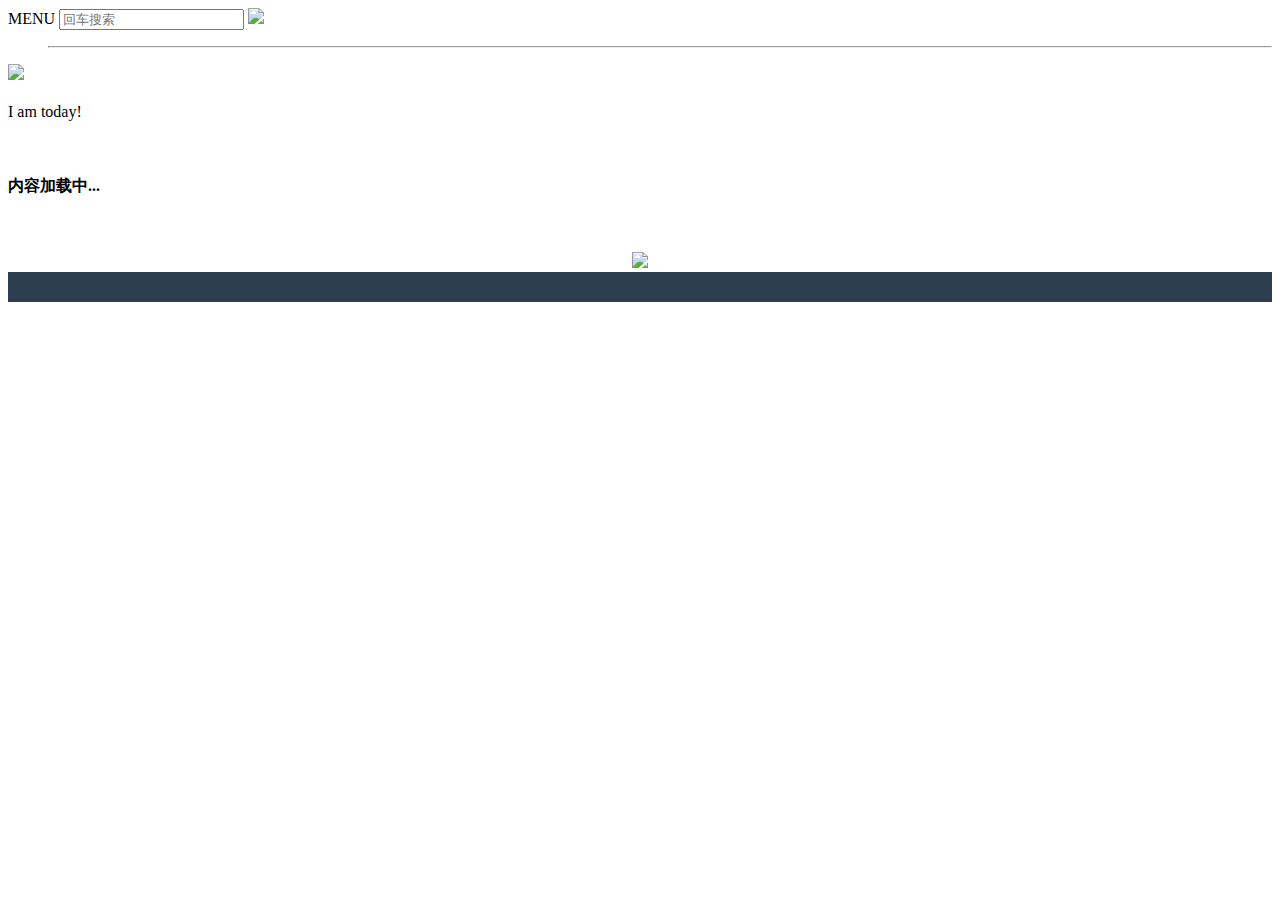
==== index.html @ 2e563d65 "gitblog.js代码架构更改" ====
<!DOCTYPE HTML>
<html>
  <head>
    <title></title>
    <meta charset="utf-8">
    <meta name="viewport" content="width=device-width,initial-scale=1.0,user-scalable=no"/>
    <meta name="format-detection" content="telephone=no"/>
    <link rel="stylesheet" href="css/common.css">
    <link rel="icon" href="images/avatar.jpg">
    <link rel="stylesheet" href="css/bootstrap.min.css">
    <link rel="stylesheet" href="css/home.css">
  </head>
  <body>
    <label class="navi-button">MENU</label>
    <input type="text" class="search-input" placeholder="回车搜索" onblur="searchOnblur()">
    <img src="images/search.svg" class="search">
    <ul class="main-navication">
      <ul id="menu"></ul>
      <hr>
      <ul id="friends"></ul>
    </ul>
    <div class="main">
      <div class="page_header" ></div>
      <div class="author">
        <div class="head">
          <img src="images/avatar.jpg" class="img-responsive img-circle">
        </div>
        <h3 class="name" id="title"></h3>
        <p class="name" id="instruction"></p>
        <p class="name">I am <text id="changerificwordspanid"></text> today!</p>
      </div>
      
      <div class="container">
        <ul id="issue-list" class="main_content" style="padding-left: 0px; opacity: 1; transform: translateY(0px);">
          <br>
          <h4 class="title">内容加载中...</h4>
          </br>
        </ul>
        <div style="text-align: center">
          <ul class="pagination" id="pages" style="display: none"></ul>
        </div>
      </div>
      <div class="footer" style="text-align: center">
        <div>
          <a id="github" title="Github" target="_blank"><img src="images/github.svg" style="width:50px;margin-left:10px;margin-right:10px"></a>
        </div>
        <div id="footer" style="text-align: center;background: #2c3e50;padding-top: 30px;color: white"></div>
      </div>
    </div>
  </body>
  <script src = "js/jquery.min.js"></script>
  <script src = "js/typed.js"></script>
  <script src = "js/gitblog.js"></script>
  <script>
      $(function(){ 
      　$('.head').css("opacity","1");
        $('.head').css("transform","translateY(0)");
        $('.name').css("opacity","1");
        $('.name').css("transform","translateY(0)");
        $('.main_content').css("opacity","1");
        $('.main_content').css("transform","translateY(0)");
        
        $("#changerificwordspanid").typed({
          strings: ["good", "happy", "healthy", "tall"],
          typeSpeed: 100,
          startDelay: 10,
          showCursor: true,
          shuffle: true,
          loop:true
        });
      });
    </script>
</html>
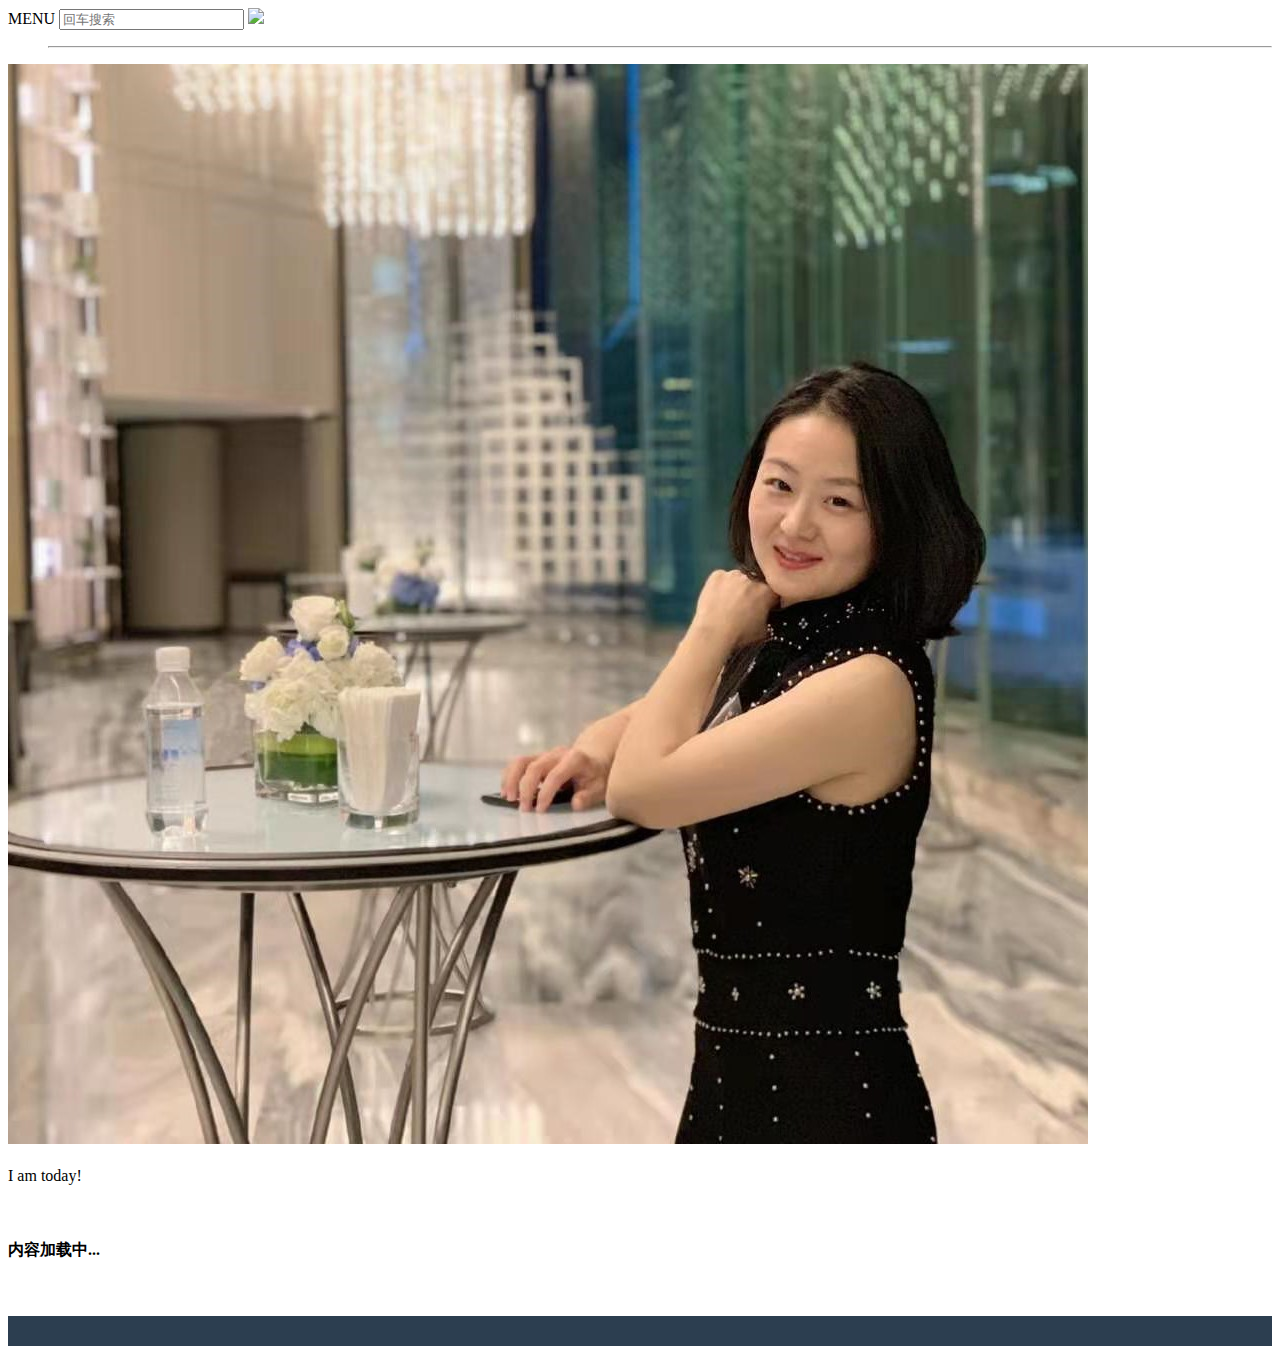
==== commit 9fc9e4f8: "change index.html" ====
--- a/index.html
+++ b/index.html
@@ -1,3 +1,11 @@
+<!--
+ * @Author: your name
+ * @Date: 2019-10-31 16:14:53
+ * @LastEditTime: 2019-10-31 16:41:51
+ * @LastEditors: your name
+ * @Description: In User Settings Edit
+ * @FilePath: \localc:\Users\guanyz\Documents\Git_Blog\index.html
+ -->
 <!DOCTYPE HTML>
 <html>
   <head>
@@ -12,7 +20,7 @@
   </head>
   <body>
     <label class="navi-button">MENU</label>
-    <input type="text" class="search-input" placeholder="回车搜索" onblur="searchOnblur()">
+    <input type="text" class="search-input" placeholder="回车搜索">
     <img src="images/search.svg" class="search">
     <ul class="main-navication">
       <ul id="menu"></ul>
@@ -41,9 +49,7 @@
         </div>
       </div>
       <div class="footer" style="text-align: center">
-        <div>
-          <a id="github" title="Github" target="_blank"><img src="images/github.svg" style="width:50px;margin-left:10px;margin-right:10px"></a>
-        </div>
+        <div id='icon' style="display: flex;justify-content: center;padding: 0;align-items: center"></div>
         <div id="footer" style="text-align: center;background: #2c3e50;padding-top: 30px;color: white"></div>
       </div>
     </div>
@@ -61,7 +67,7 @@
         $('.main_content').css("transform","translateY(0)");
         
         $("#changerificwordspanid").typed({
-          strings: ["good", "happy", "healthy", "tall"],
+          strings: ["good", "happy", "healthy", "beautiful"],
           typeSpeed: 100,
           startDelay: 10,
           showCursor: true,
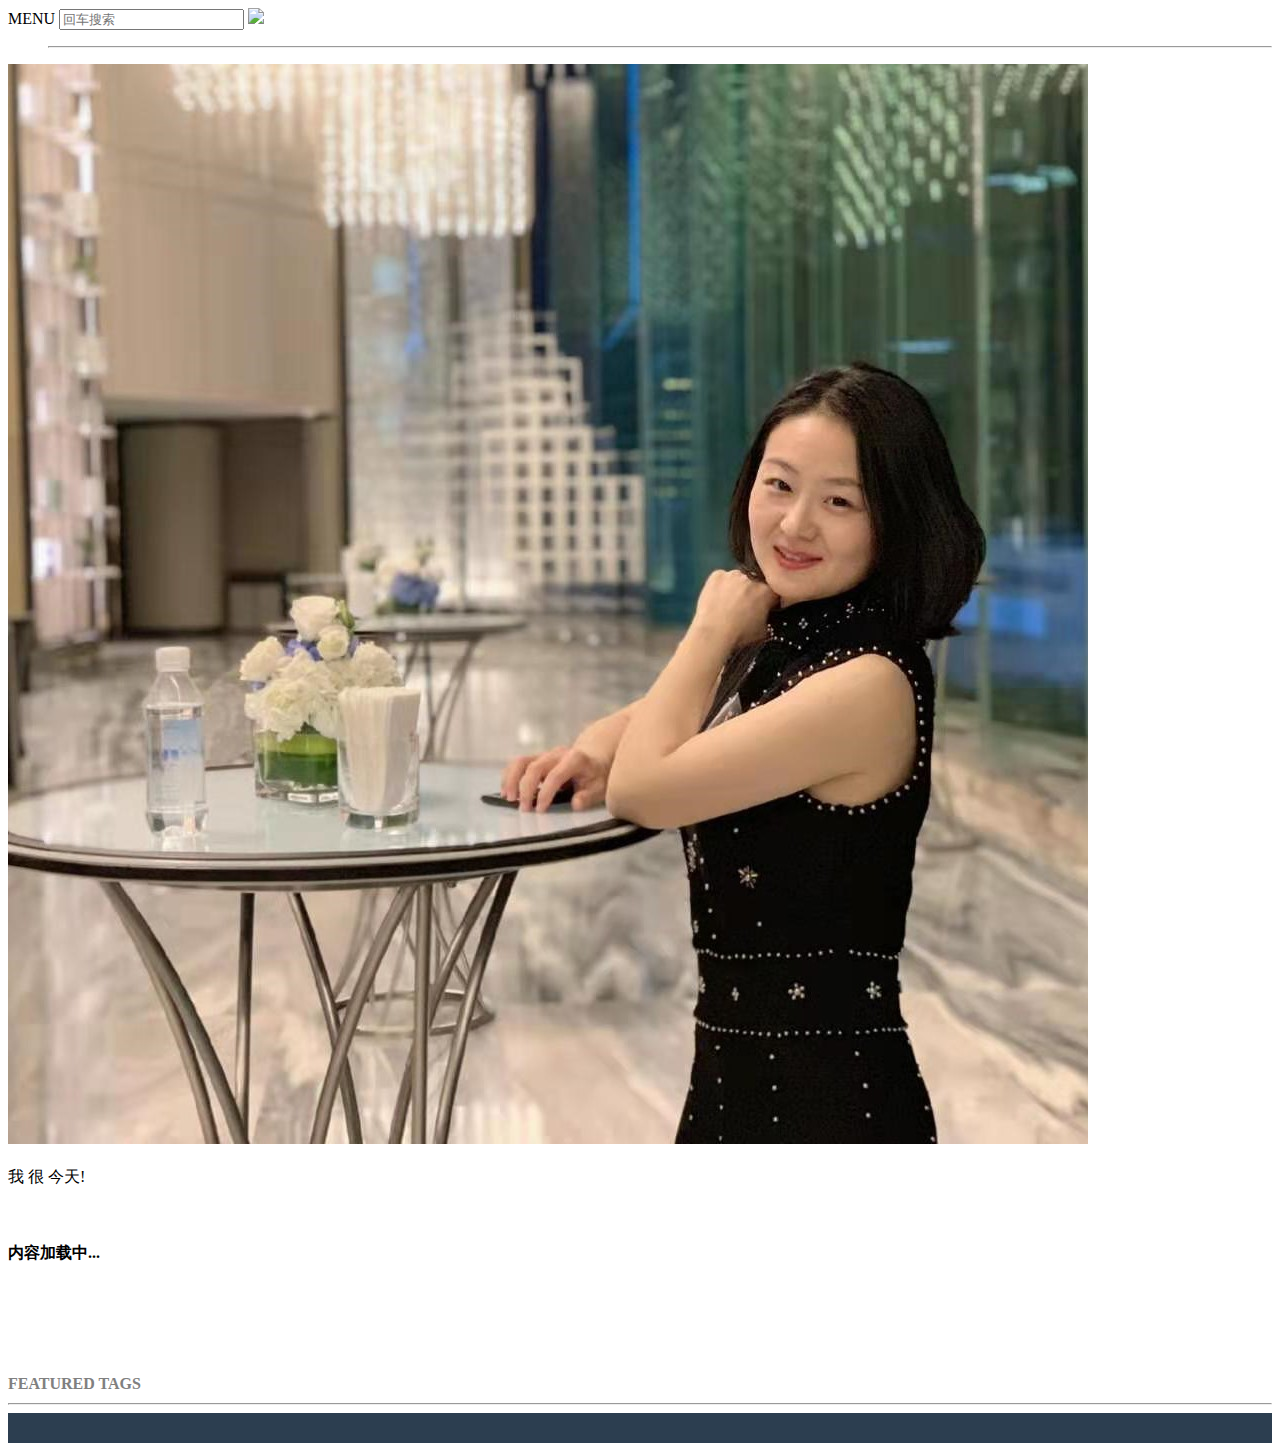
==== commit 93919501: "Update index.html" ====
--- a/index.html
+++ b/index.html
@@ -1,11 +1,3 @@
-<!--
- * @Author: your name
- * @Date: 2019-10-31 16:14:53
- * @LastEditTime: 2019-10-31 16:41:51
- * @LastEditors: your name
- * @Description: In User Settings Edit
- * @FilePath: \localc:\Users\guanyz\Documents\Git_Blog\index.html
- -->
 <!DOCTYPE HTML>
 <html>
   <head>
@@ -35,18 +27,24 @@
         </div>
         <h3 class="name" id="title"></h3>
         <p class="name" id="instruction"></p>
-        <p class="name">I am <text id="changerificwordspanid"></text> today!</p>
+        <p class="name">我 很 <text id="changerificwordspanid"></text> 今天!</p>
       </div>
-      
       <div class="container">
-        <ul id="issue-list" class="main_content" style="padding-left: 0px; opacity: 1; transform: translateY(0px);">
-          <br>
-          <h4 class="title">内容加载中...</h4>
-          </br>
-        </ul>
-        <div style="text-align: center">
-          <ul class="pagination" id="pages" style="display: none"></ul>
+        <div class="col-lg-8 col-lg-offset-1 col-md-8 col-md-offset-1">
+          <ul id="issue-list" class="main_content" style="padding-left: 0px; opacity: 1; transform: translateY(0px);">
+            <br>
+            <h4 class="title">内容加载中...</h4>
+            </br>
+          </ul>
         </div>
+        <div class="col-lg-3 col-lg-offset-0 col-md-3 col-md-offset-0 visible-lg visible-md" style="margin: 72px auto 0 auto;">
+          <a style="line-height:1.1;font-weight:700;cursor:pointer;color:#808080;text-decoration: none">FEATURED TAGS</a>
+          <div class="tags" style="margin-top:10px" id="tags"></div>
+          <hr>
+        </div>
+      </div>
+      <div style="text-align: center">
+        <ul class="pagination" id="pages" style="display: none"></ul>
       </div>
       <div class="footer" style="text-align: center">
         <div id='icon' style="display: flex;justify-content: center;padding: 0;align-items: center"></div>
@@ -67,7 +65,7 @@
         $('.main_content').css("transform","translateY(0)");
         
         $("#changerificwordspanid").typed({
-          strings: ["good", "happy", "healthy", "beautiful"],
+          strings: ["好", "开心", "伤心", "失落"],
           typeSpeed: 100,
           startDelay: 10,
           showCursor: true,
@@ -76,4 +74,4 @@
         });
       });
     </script>
-</html>+</html>
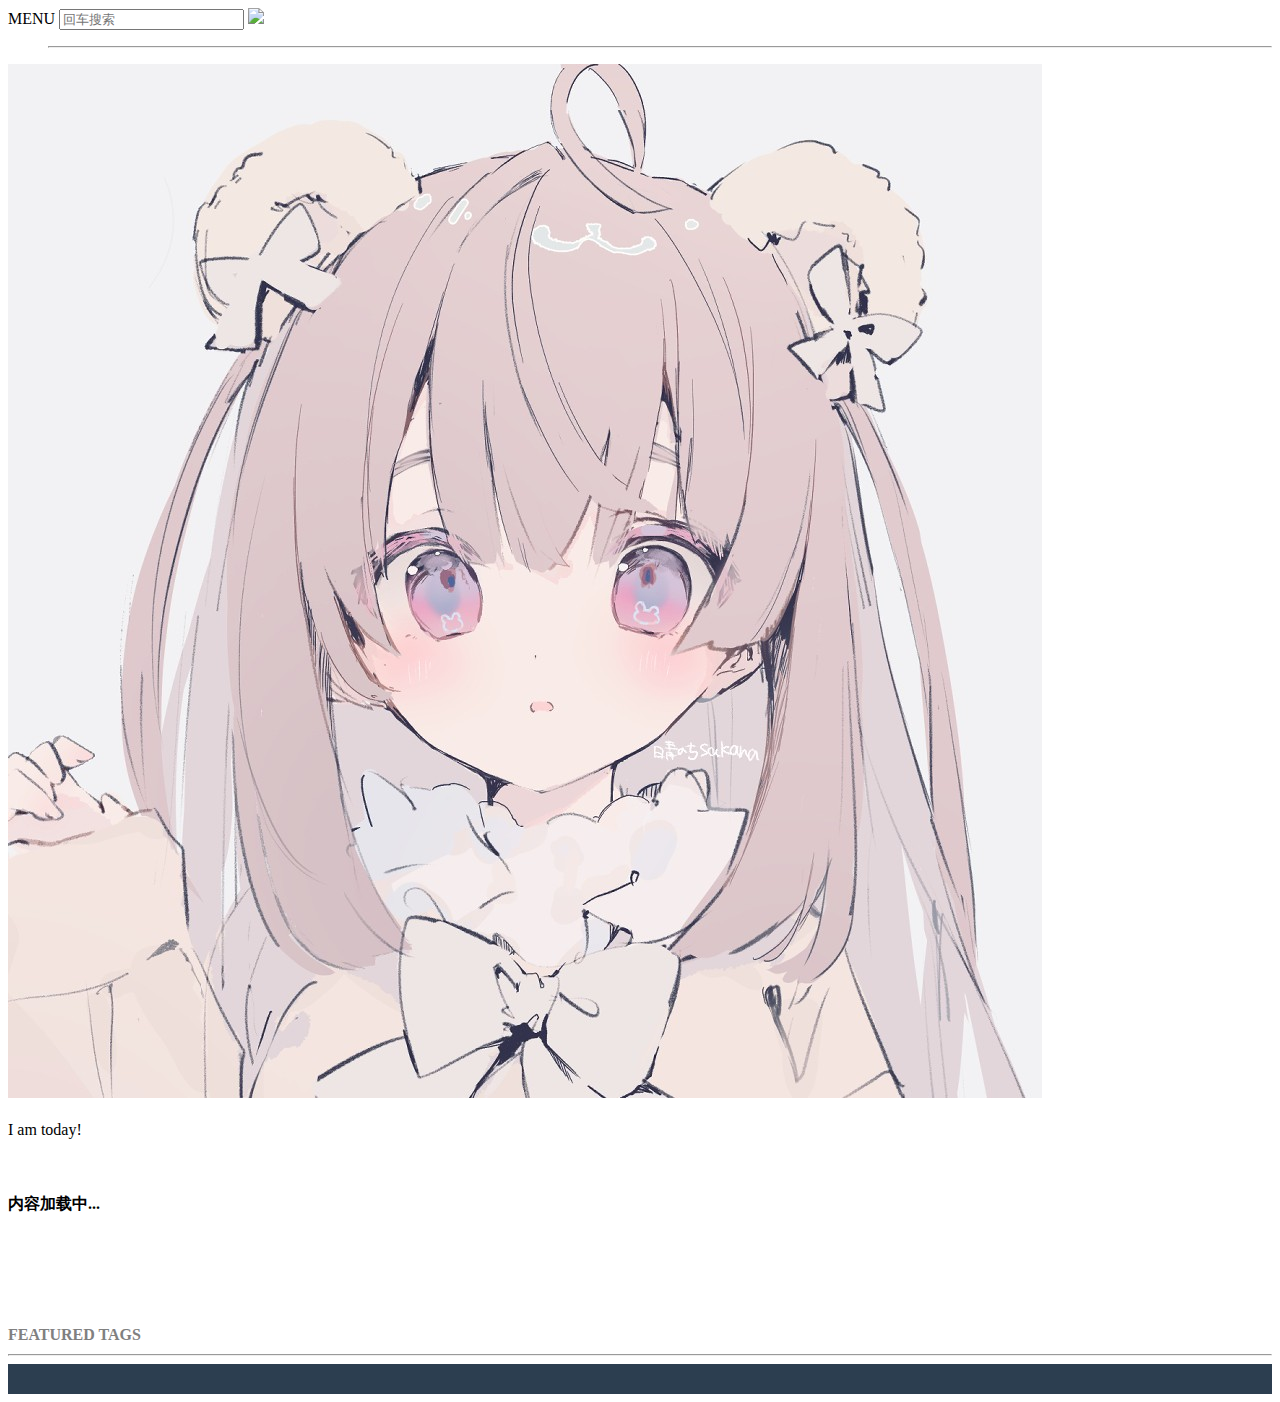
==== commit 9afe6cce: "Update index.html" ====
--- a/index.html
+++ b/index.html
@@ -27,7 +27,7 @@
         </div>
         <h3 class="name" id="title"></h3>
         <p class="name" id="instruction"></p>
-        <p class="name">我 很 <text id="changerificwordspanid"></text> 今天!</p>
+        <p class="name">I am <text id="changerificwordspanid"></text> today!</p>
       </div>
       <div class="container">
         <div class="col-lg-8 col-lg-offset-1 col-md-8 col-md-offset-1">
@@ -65,7 +65,7 @@
         $('.main_content').css("transform","translateY(0)");
         
         $("#changerificwordspanid").typed({
-          strings: ["好", "开心", "伤心", "失落"],
+          strings: ["平时", "随便", "摸", "个鱼"],
           typeSpeed: 100,
           startDelay: 10,
           showCursor: true,
